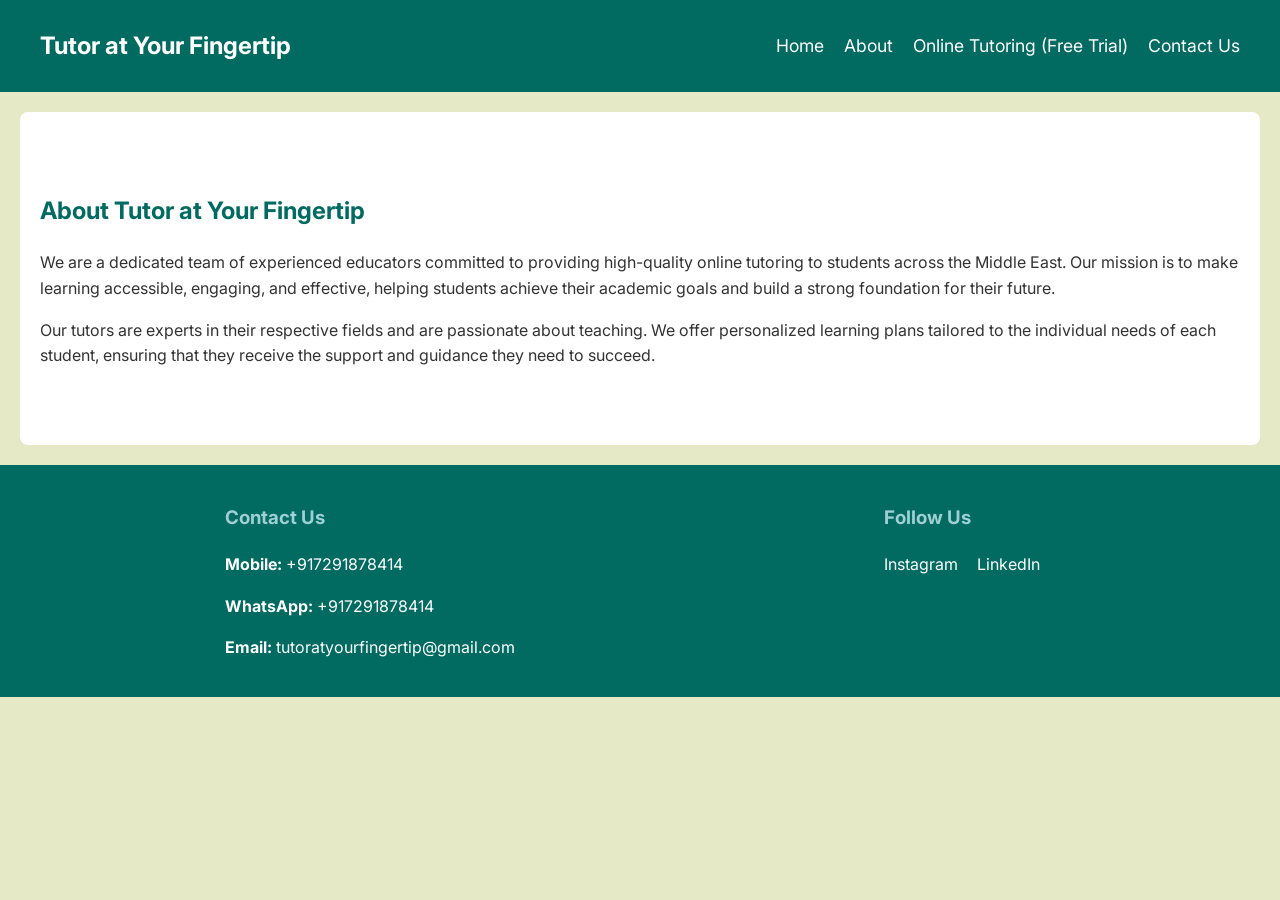
==== pages/about.html @ 5fa918bd "feat: Create initial version of the Tutor at Your Fingertip website This commit includes the initial" ====
<!DOCTYPE html>
<html lang="en">
<head>
    <meta charset="UTF-8">
    <meta name="viewport" content="width=device-width, initial-scale=1.0">
    <title>About Us - Tutor at Your Fingertip</title>
    <link rel="stylesheet" href="../css/style.css">
    <link rel="stylesheet" href="https://fonts.googleapis.com/css2?family=Inter:wght@400;700&display=swap">
</head>
<body>
    <div id="header-placeholder"></div>

    <main>
        <section class="about-us">
            <h1>About Tutor at Your Fingertip</h1>
            <p>We are a dedicated team of experienced educators committed to providing high-quality online tutoring to students across the Middle East. Our mission is to make learning accessible, engaging, and effective, helping students achieve their academic goals and build a strong foundation for their future.</p>
            <p>Our tutors are experts in their respective fields and are passionate about teaching. We offer personalized learning plans tailored to the individual needs of each student, ensuring that they receive the support and guidance they need to succeed.</p>
        </section>
    </main>

    <div id="footer-placeholder"></div>

    <script>
        fetch('../header.html')
            .then(response => response.text())
            .then(data => {
                document.getElementById('header-placeholder').innerHTML = data;
            });
        fetch('../footer.html')
            .then(response => response.text())
            .then(data => {
                document.getElementById('footer-placeholder').innerHTML = data;
            });
    </script>
</body>
</html>
---- css/style.css ----
/* General Body Styles */
body {
    font-family: 'Inter', sans-serif;
    background-color: #E5E9C5;
    color: #333;
    margin: 0;
    line-height: 1.6;
}

/* Header and Navigation Styles */
header {
    background-color: #016B61;
    padding: 1rem 0;
    color: white;
}

nav {
    display: flex;
    justify-content: space-between;
    align-items: center;
    max-width: 1200px;
    margin: 0 auto;
    padding: 0 20px;
}

.logo a {
    color: white;
    text-decoration: none;
    font-size: 1.5rem;
    font-weight: bold;
}

nav ul {
    list-style: none;
    display: flex;
    gap: 20px;
}

nav ul li a {
    color: white;
    text-decoration: none;
    font-size: 1.1rem;
}

/* Main Content Styles */
main {
    max-width: 1200px;
    margin: 20px auto;
    padding: 20px;
    background-color: white;
    border-radius: 8px;
}

/* Hero Section */
.hero {
    text-align: center;
    padding: 50px 20px;
    background-color: #70B2B2;
    color: white;
    border-radius: 8px;
}

.hero h1 {
    font-size: 2.5rem;
}

.cta-button {
    display: inline-block;
    background-color: #016B61;
    color: white;
    padding: 12px 25px;
    text-decoration: none;
    border-radius: 5px;
    font-size: 1.1rem;
    margin-top: 20px;
}

/* Sections */
.subjects, .boards, .about-us, .free-trial, .contact-us {
    padding: 40px 0;
}

h1, h2 {
    color: #016B61;
}

/* Form Styles */
form {
    display: flex;
    flex-direction: column;
    gap: 15px;
}

label {
    font-weight: bold;
}

input, select, textarea {
    padding: 10px;
    border: 1px solid #ccc;
    border-radius: 5px;
    font-size: 1rem;
}

/* Footer Styles */
footer {
    background-color: #016B61;
    color: white;
    padding: 20px 0;
}

.footer-content {
    display: flex;
    justify-content: space-around;
    max-width: 1200px;
    margin: 0 auto;
}

.footer-content h3 {
    color: #9ECFD4;
}

.footer-content a {
    color: white;
    text-decoration: none;
    margin-right: 15px;
}
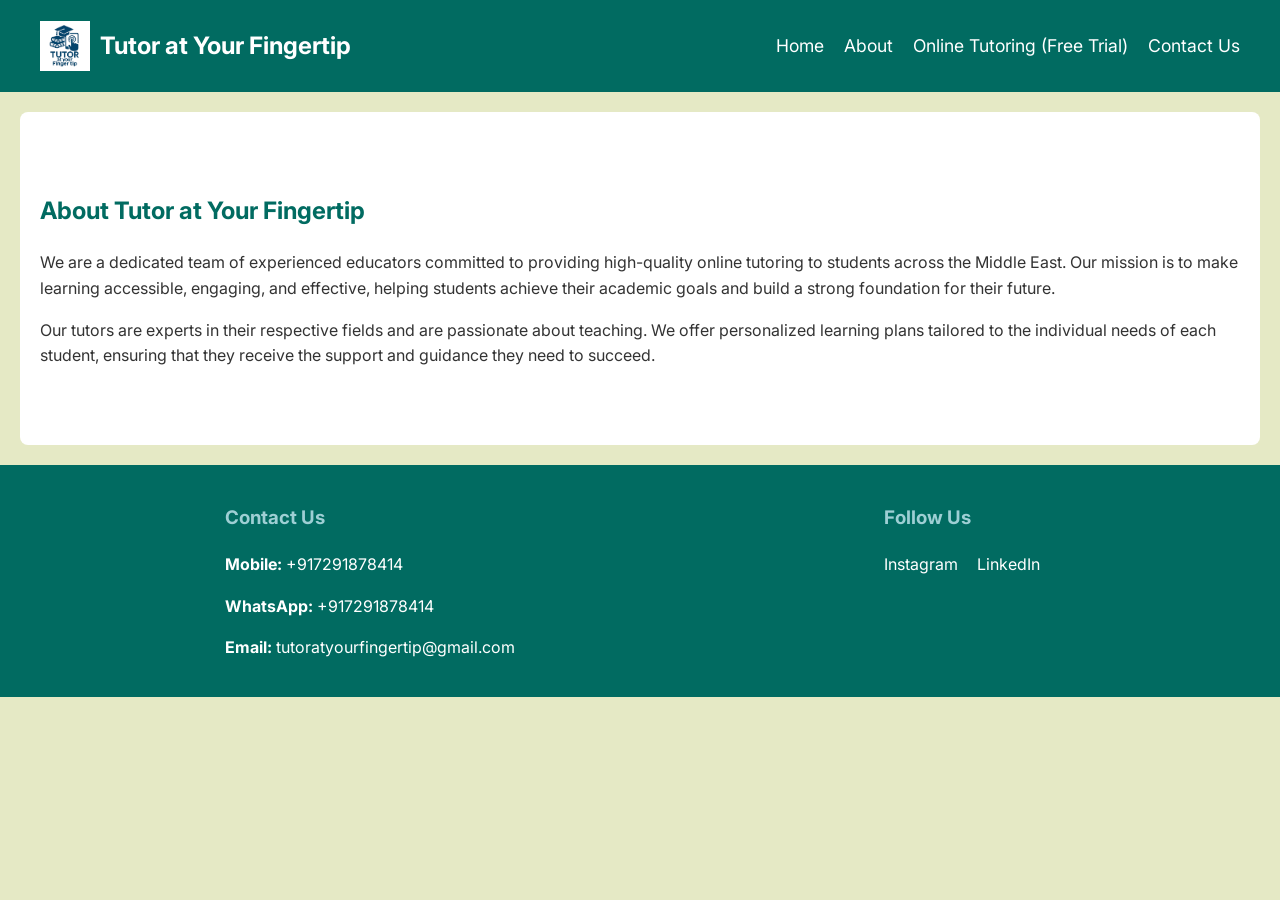
==== commit 845a573b: "feat: Add company logo to the website - Downloaded the company logo and saved it in the `images` dir" ====
--- a/pages/about.html
+++ b/pages/about.html
@@ -8,7 +8,22 @@
     <link rel="stylesheet" href="https://fonts.googleapis.com/css2?family=Inter:wght@400;700&display=swap">
 </head>
 <body>
-    <div id="header-placeholder"></div>
+    <header>
+        <nav>
+            <div class="logo">
+                <a href="../index.html">
+                    <img src="../images/logo.png" alt="Tutor at Your Fingertip Logo">
+                    Tutor at Your Fingertip
+                </a>
+            </div>
+            <ul>
+                <li><a href="../index.html">Home</a></li>
+                <li><a href="about.html">About</a></li>
+                <li><a href="free-trial.html">Online Tutoring (Free Trial)</a></li>
+                <li><a href="contact.html">Contact Us</a></li>
+            </ul>
+        </nav>
+    </header>
 
     <main>
         <section class="about-us">
@@ -18,19 +33,20 @@
         </section>
     </main>
 
-    <div id="footer-placeholder"></div>
-
-    <script>
-        fetch('../header.html')
-            .then(response => response.text())
-            .then(data => {
-                document.getElementById('header-placeholder').innerHTML = data;
-            });
-        fetch('../footer.html')
-            .then(response => response.text())
-            .then(data => {
-                document.getElementById('footer-placeholder').innerHTML = data;
-            });
-    </script>
+    <footer>
+        <div class="footer-content">
+            <div class="contact-details">
+                <h3>Contact Us</h3>
+                <p><strong>Mobile:</strong> +917291878414</p>
+                <p><strong>WhatsApp:</strong> +917291878414</p>
+                <p><strong>Email:</strong> tutoratyourfingertip@gmail.com</p>
+            </div>
+            <div class="social-media">
+                <h3>Follow Us</h3>
+                <a href="https://www.instagram.com/tutoratfingertip?igsh=YmZ2bGEzMnd4a280" target="_blank">Instagram</a>
+                <a href="https://www.linkedin.com/company/tutor-at-your-finger-tip/" target="_blank">LinkedIn</a>
+            </div>
+        </div>
+    </footer>
 </body>
 </html>
--- a/css/style.css
+++ b/css/style.css
@@ -28,6 +28,13 @@
     text-decoration: none;
     font-size: 1.5rem;
     font-weight: bold;
+    display: flex;
+    align-items: center;
+}
+
+.logo img {
+    height: 50px;
+    margin-right: 10px;
 }
 
 nav ul {
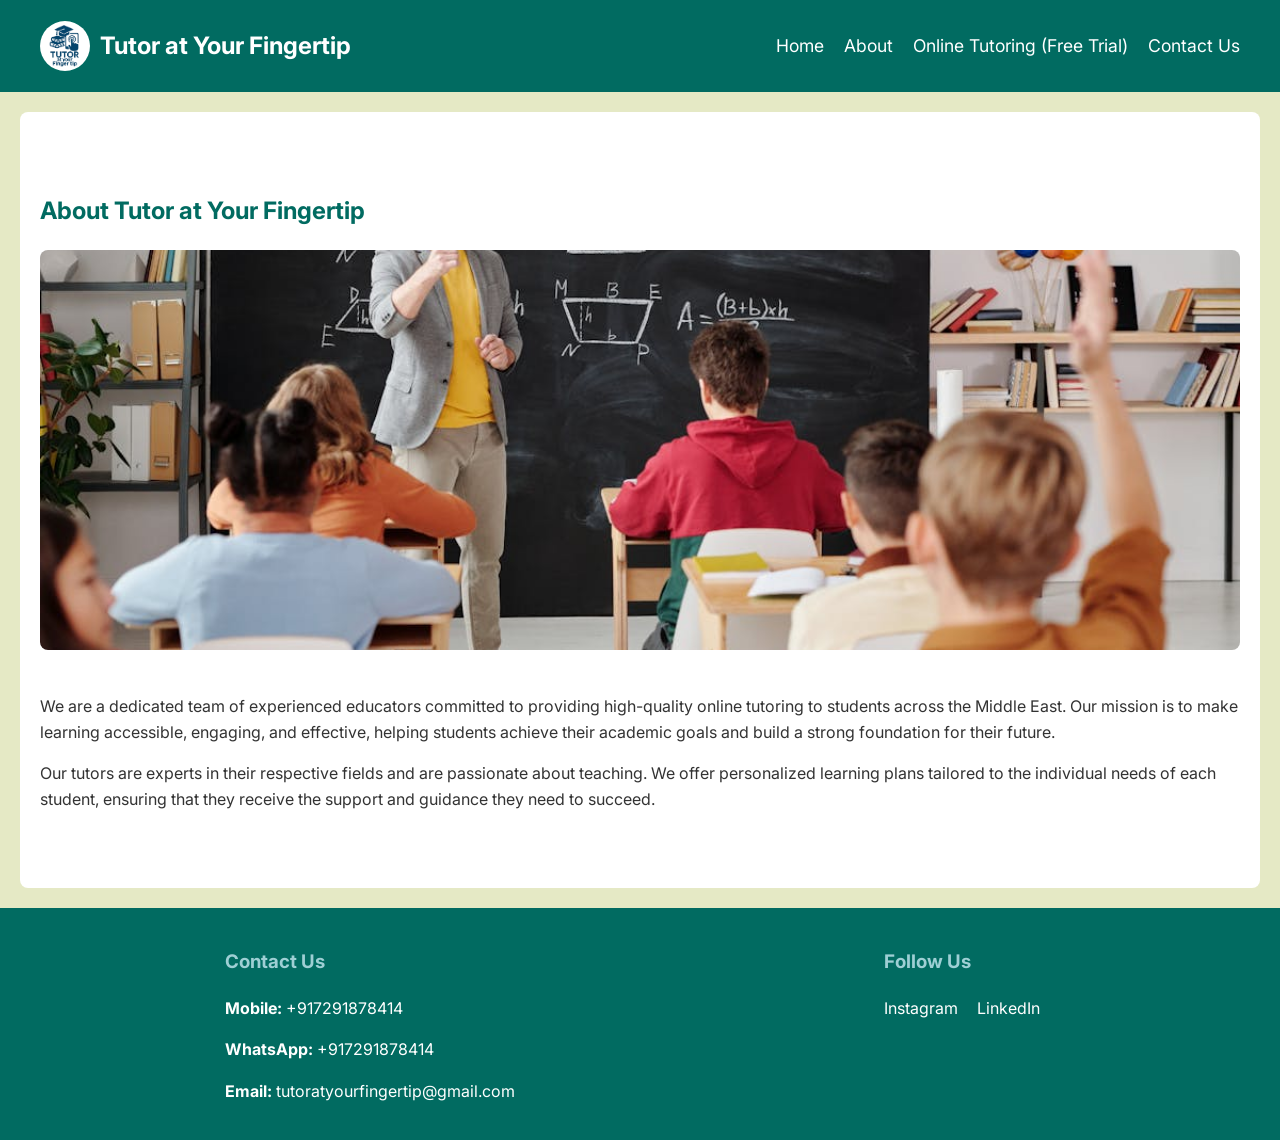
==== commit 7757a03b: "feat: Add approved images to all pages Adds the four user-approved images to the homepage, about pag" ====
--- a/pages/about.html
+++ b/pages/about.html
@@ -28,6 +28,7 @@
     <main>
         <section class="about-us">
             <h1>About Tutor at Your Fingertip</h1>
+            <img src="../images/about.jpeg" alt="About Us" class="page-image">
             <p>We are a dedicated team of experienced educators committed to providing high-quality online tutoring to students across the Middle East. Our mission is to make learning accessible, engaging, and effective, helping students achieve their academic goals and build a strong foundation for their future.</p>
             <p>Our tutors are experts in their respective fields and are passionate about teaching. We offer personalized learning plans tailored to the individual needs of each student, ensuring that they receive the support and guidance they need to succeed.</p>
         </section>
--- a/css/style.css
+++ b/css/style.css
@@ -34,7 +34,10 @@
 
 .logo img {
     height: 50px;
+    width: 50px;
     margin-right: 10px;
+    border-radius: 50%;
+    object-fit: cover;
 }
 
 nav ul {
@@ -67,8 +70,23 @@
     border-radius: 8px;
 }
 
+.hero-image {
+    width: 100%;
+    max-height: 400px;
+    object-fit: cover;
+    border-radius: 8px;
+    margin-bottom: 20px;
+}
+
 .hero h1 {
     font-size: 2.5rem;
+}
+
+.mission-statement {
+    font-size: 1.2rem;
+    margin: 20px auto;
+    max-width: 800px;
+    line-height: 1.8;
 }
 
 .cta-button {
@@ -89,6 +107,14 @@
 
 h1, h2 {
     color: #016B61;
+}
+
+.page-image {
+    width: 100%;
+    max-height: 400px;
+    object-fit: cover;
+    border-radius: 8px;
+    margin-bottom: 20px;
 }
 
 /* Form Styles */
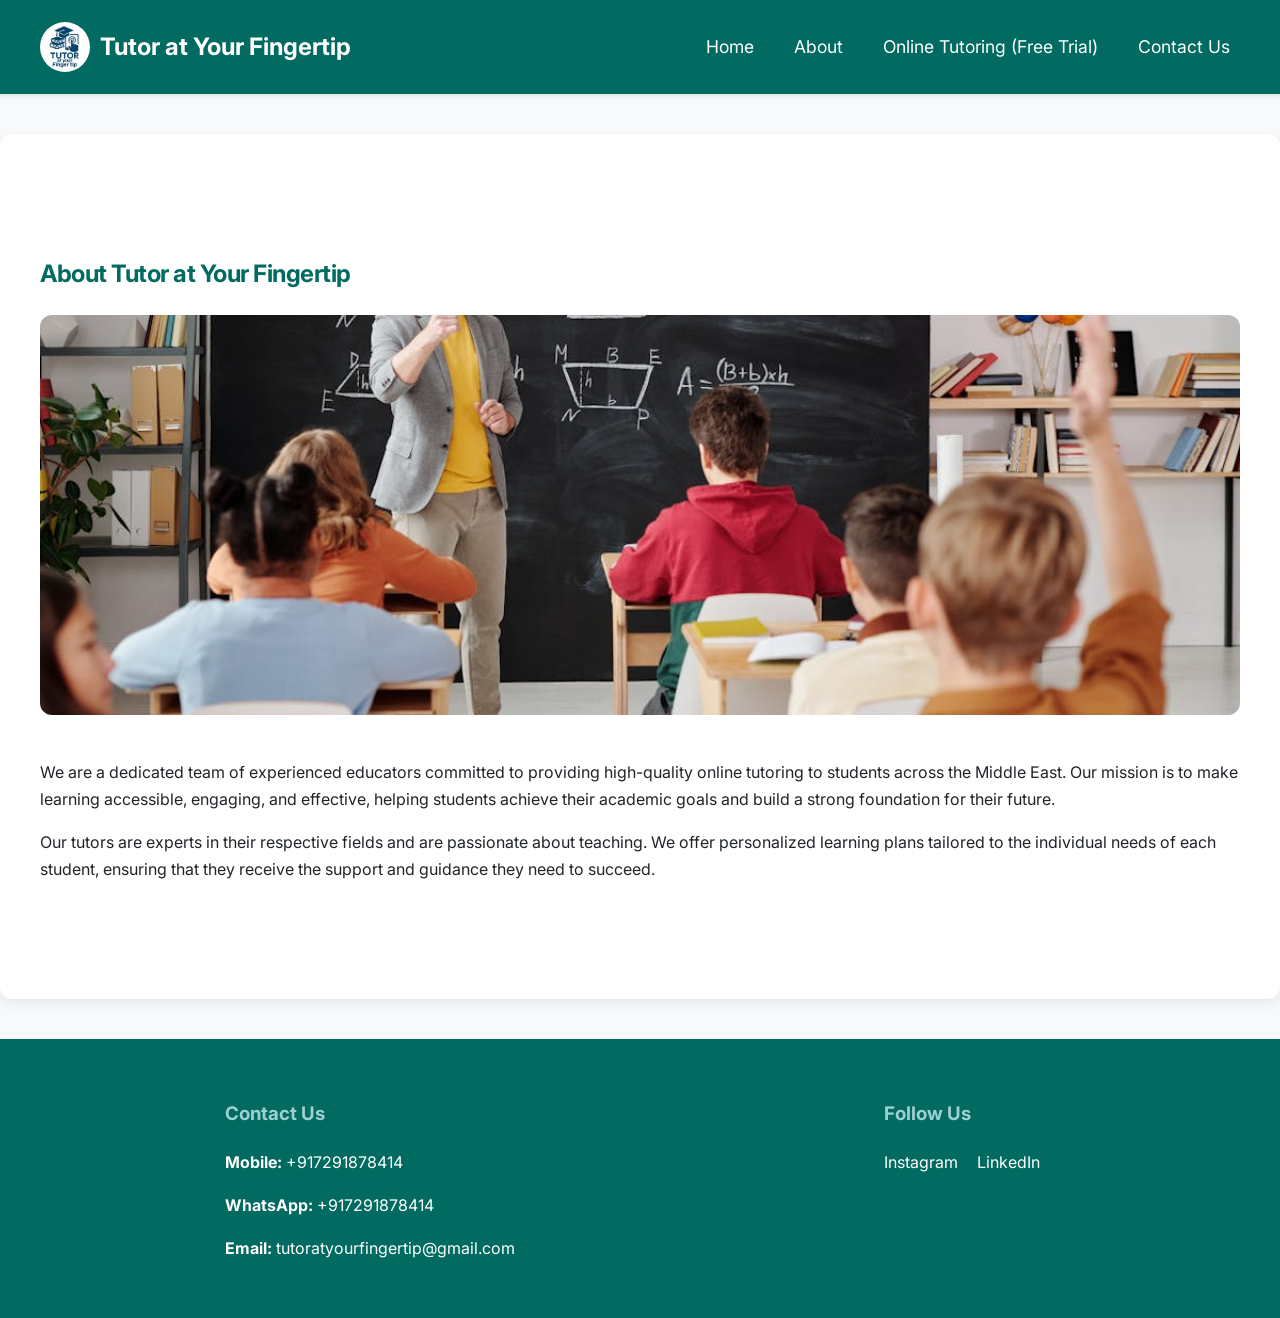
==== commit c74c07f5: "feat: improve design with animations and transitions" ====
--- a/pages/about.html
+++ b/pages/about.html
@@ -5,6 +5,7 @@
     <meta name="viewport" content="width=device-width, initial-scale=1.0">
     <title>About Us - Tutor at Your Fingertip</title>
     <link rel="stylesheet" href="../css/style.css">
+    <link rel="stylesheet" href="../css/animations.css">
     <link rel="stylesheet" href="https://fonts.googleapis.com/css2?family=Inter:wght@400;700&display=swap">
 </head>
 <body>
--- a/css/style.css
+++ b/css/style.css
@@ -1,10 +1,12 @@
 /* General Body Styles */
 body {
     font-family: 'Inter', sans-serif;
-    background-color: #E5E9C5;
-    color: #333;
+    background-color: #F8F9FA; /* Lighter, cleaner background */
+    color: #212529; /* Darker text for better contrast */
     margin: 0;
-    line-height: 1.6;
+    line-height: 1.7;
+    -webkit-font-smoothing: antialiased; /* Smoother fonts */
+    -moz-osx-font-smoothing: grayscale;
 }
 
 /* Header and Navigation Styles */
@@ -12,6 +14,10 @@
     background-color: #016B61;
     padding: 1rem 0;
     color: white;
+    box-shadow: 0 2px 4px rgba(0,0,0,0.1); /* Subtle shadow for depth */
+    position: sticky;
+    top: 0;
+    z-index: 1000;
 }
 
 nav {
@@ -50,15 +56,23 @@
     color: white;
     text-decoration: none;
     font-size: 1.1rem;
+    padding: 5px 10px;
+    border-radius: 5px;
+    transition: background-color 0.3s ease;
+}
+
+nav ul li a:hover {
+    background-color: #70B2B2;
 }
 
 /* Main Content Styles */
 main {
     max-width: 1200px;
-    margin: 20px auto;
-    padding: 20px;
+    margin: 40px auto; /* Increased top/bottom margin */
+    padding: 40px; /* Increased padding */
     background-color: white;
-    border-radius: 8px;
+    border-radius: 12px; /* Softer radius */
+    box-shadow: 0 4px 12px rgba(0,0,0,0.08); /* More pronounced shadow */
 }
 
 /* Hero Section */
@@ -67,23 +81,25 @@
     padding: 50px 20px;
     background-color: #70B2B2;
     color: white;
-    border-radius: 8px;
+    border-radius: 12px; /* Match main content radius */
 }
 
 .hero-image {
     width: 100%;
     max-height: 400px;
     object-fit: cover;
-    border-radius: 8px;
+    border-radius: 12px; /* Match main content radius */
     margin-bottom: 20px;
 }
 
 .hero h1 {
-    font-size: 2.5rem;
+    font-size: 3rem; /* Larger font size */
+    font-weight: 700; /* Bolder */
+    letter-spacing: -1px; /* Tighter letter spacing */
 }
 
 .mission-statement {
-    font-size: 1.2rem;
+    font-size: 1.25rem; /* Slightly larger */
     margin: 20px auto;
     max-width: 800px;
     line-height: 1.8;
@@ -93,27 +109,72 @@
     display: inline-block;
     background-color: #016B61;
     color: white;
-    padding: 12px 25px;
+    padding: 15px 30px; /* Larger padding for a bigger button */
     text-decoration: none;
-    border-radius: 5px;
-    font-size: 1.1rem;
+    border-radius: 8px; /* Softer radius */
+    font-size: 1.1rem;
+    font-weight: 600; /* Bolder text */
     margin-top: 20px;
+    transition: background-color 0.3s ease, transform 0.2s ease;
+}
+
+.cta-button:hover {
+    background-color: #015850; /* Darker shade on hover */
+    transform: translateY(-2px); /* Slight lift on hover */
 }
 
 /* Sections */
-.subjects, .boards, .about-us, .free-trial, .contact-us {
-    padding: 40px 0;
+.subjects, .boards, .about-us, .free-trial, .contact-us, .we-provide {
+    padding: 60px 0; /* Increased vertical padding */
+}
+
+/* "We Provide" Section */
+.features {
+    display: flex;
+    justify-content: space-between;
+    gap: 30px;
+    margin-top: 30px;
+}
+
+.feature {
+    background-color: #f8f9fa;
+    padding: 30px;
+    border-radius: 12px;
+    text-align: center;
+    flex: 1;
+    border: 1px solid #e5e9c5;
+    box-shadow: 0 4px 8px rgba(0,0,0,0.05);
+    transition: transform 0.3s ease, box-shadow 0.3s ease;
+}
+
+.feature:hover {
+    transform: translateY(-5px);
+    box-shadow: 0 6px 12px rgba(0,0,0,0.1);
+}
+
+.feature h3 {
+    color: #016B61;
+    font-size: 1.5rem;
+    margin-bottom: 15px;
 }
 
 h1, h2 {
     color: #016B61;
+    letter-spacing: -0.5px;
+}
+
+h2 {
+    font-size: 2.25rem;
+    border-bottom: 3px solid #70B2B2; /* Accent border */
+    padding-bottom: 10px;
+    margin-bottom: 30px;
 }
 
 .page-image {
     width: 100%;
     max-height: 400px;
     object-fit: cover;
-    border-radius: 8px;
+    border-radius: 12px; /* Match main content radius */
     margin-bottom: 20px;
 }
 
@@ -129,17 +190,25 @@
 }
 
 input, select, textarea {
-    padding: 10px;
-    border: 1px solid #ccc;
-    border-radius: 5px;
+    padding: 12px;
+    border: 1px solid #ced4da;
+    border-radius: 8px; /* Softer radius */
     font-size: 1rem;
+    transition: border-color 0.3s ease, box-shadow 0.3s ease;
+}
+
+input:focus, select:focus, textarea:focus {
+    outline: none;
+    border-color: #70B2B2;
+    box-shadow: 0 0 0 3px rgba(112, 178, 178, 0.25); /* Focus indicator */
 }
 
 /* Footer Styles */
 footer {
     background-color: #016B61;
     color: white;
-    padding: 20px 0;
+    padding: 40px 0; /* Increased padding */
+    margin-top: 40px;
 }
 
 .footer-content {
@@ -157,4 +226,141 @@
     color: white;
     text-decoration: none;
     margin-right: 15px;
+    transition: color 0.3s ease;
+}
+
+.footer-content a:hover {
+    color: #9ECFD4; /* Lighter color on hover */
+}
+
+/* "Our Philosophy" Section */
+.philosophy {
+    display: flex;
+    align-items: center;
+    gap: 40px;
+    padding: 60px 0;
+}
+
+.philosophy-content {
+    flex: 1;
+    padding-right: 20px;
+}
+
+.philosophy-content h2 {
+    font-size: 2.25rem;
+    color: #016B61;
+    margin-bottom: 20px;
+}
+
+.philosophy-content p {
+    font-size: 1.1rem;
+    line-height: 1.8;
+    margin-bottom: 15px;
+}
+
+.philosophy-content p:first-of-type {
+    font-style: italic;
+    color: #555;
+    font-size: 1.2rem;
+    margin-bottom: 25px;
+}
+
+.philosophy-image {
+    flex: 1;
+}
+
+.philosophy-image img {
+    width: 100%;
+    height: auto;
+    border-radius: 12px;
+    box-shadow: 0 4px 12px rgba(0,0,0,0.1);
+}
+
+/* Testimonials Section */
+.testimonials {
+    padding: 60px 0;
+}
+
+.testimonial-container {
+    display: flex;
+    justify-content: space-between;
+    gap: 30px;
+    margin-top: 30px;
+}
+
+.testimonial-card {
+    background-color: #f8f9fa;
+    padding: 30px;
+    border-radius: 12px;
+    border: 1px solid #e5e9c5;
+    box-shadow: 0 4px 8px rgba(0,0,0,0.05);
+    flex: 1;
+    display: flex;
+    flex-direction: column;
+    justify-content: space-between;
+}
+
+.testimonial-card blockquote {
+    margin: 0;
+    font-size: 1.1rem;
+    font-style: italic;
+    color: #333;
+    border-left: 4px solid #70B2B2;
+    padding-left: 20px;
+}
+
+.testimonial-card cite {
+    margin-top: 20px;
+    font-weight: 600;
+    color: #016B61;
+    text-align: right;
+}
+
+/* FAQ Section */
+.faq {
+    padding: 60px 0;
+}
+
+.faq-item {
+    border-bottom: 1px solid #e0e0e0;
+    padding-bottom: 15px;
+    margin-bottom: 15px;
+}
+
+.faq-question {
+    font-size: 1.25rem;
+    color: #016B61;
+    cursor: pointer;
+    position: relative;
+    padding-right: 30px; /* Space for the icon */
+    transition: color 0.3s ease;
+    margin: 0;
+}
+
+.faq-question:hover {
+    color: #70B2B2;
+}
+
+.faq-question::after {
+    content: '+';
+    position: absolute;
+    right: 0;
+    top: 50%;
+    transform: translateY(-50%);
+    font-size: 1.5rem;
+    font-weight: bold;
+    color: #70B2B2;
+    transition: transform 0.3s ease-in-out;
+}
+
+.faq-item.active .faq-question::after {
+    transform: translateY(-50%) rotate(45deg);
+}
+
+.faq-answer {
+    max-height: 0;
+    overflow: hidden;
+    transition: max-height 0.3s ease-in-out, padding 0.3s ease-in-out;
+    font-size: 1.1rem;
+    line-height: 1.8;
 }
--- a/css/animations.css
+++ b/css/animations.css
@@ -0,0 +1,46 @@
+/* General Animation and Transition Styles */
+
+/* Fade-in animation for sections */
+@keyframes fadeIn {
+    from {
+        opacity: 0;
+        transform: translateY(20px);
+    }
+    to {
+        opacity: 1;
+        transform: translateY(0);
+    }
+}
+
+/* Apply the animation to sections */
+main section {
+    animation: fadeIn 0.8s ease-in-out forwards;
+}
+
+/* Add a subtle hover effect to links */
+a {
+    transition: color 0.3s ease;
+}
+
+/* Add a hover effect to buttons */
+.cta-button,
+button {
+    transition: background-color 0.3s ease, transform 0.2s ease;
+}
+
+.cta-button:hover,
+button:hover {
+    transform: translateY(-2px);
+}
+
+/* Add a hover effect to feature boxes and cards */
+.feature,
+.testimonial-card {
+    transition: transform 0.3s ease, box-shadow 0.3s ease;
+}
+
+.feature:hover,
+.testimonial-card:hover {
+    transform: translateY(-5px);
+    box-shadow: 0 6px 12px rgba(0,0,0,0.1);
+}
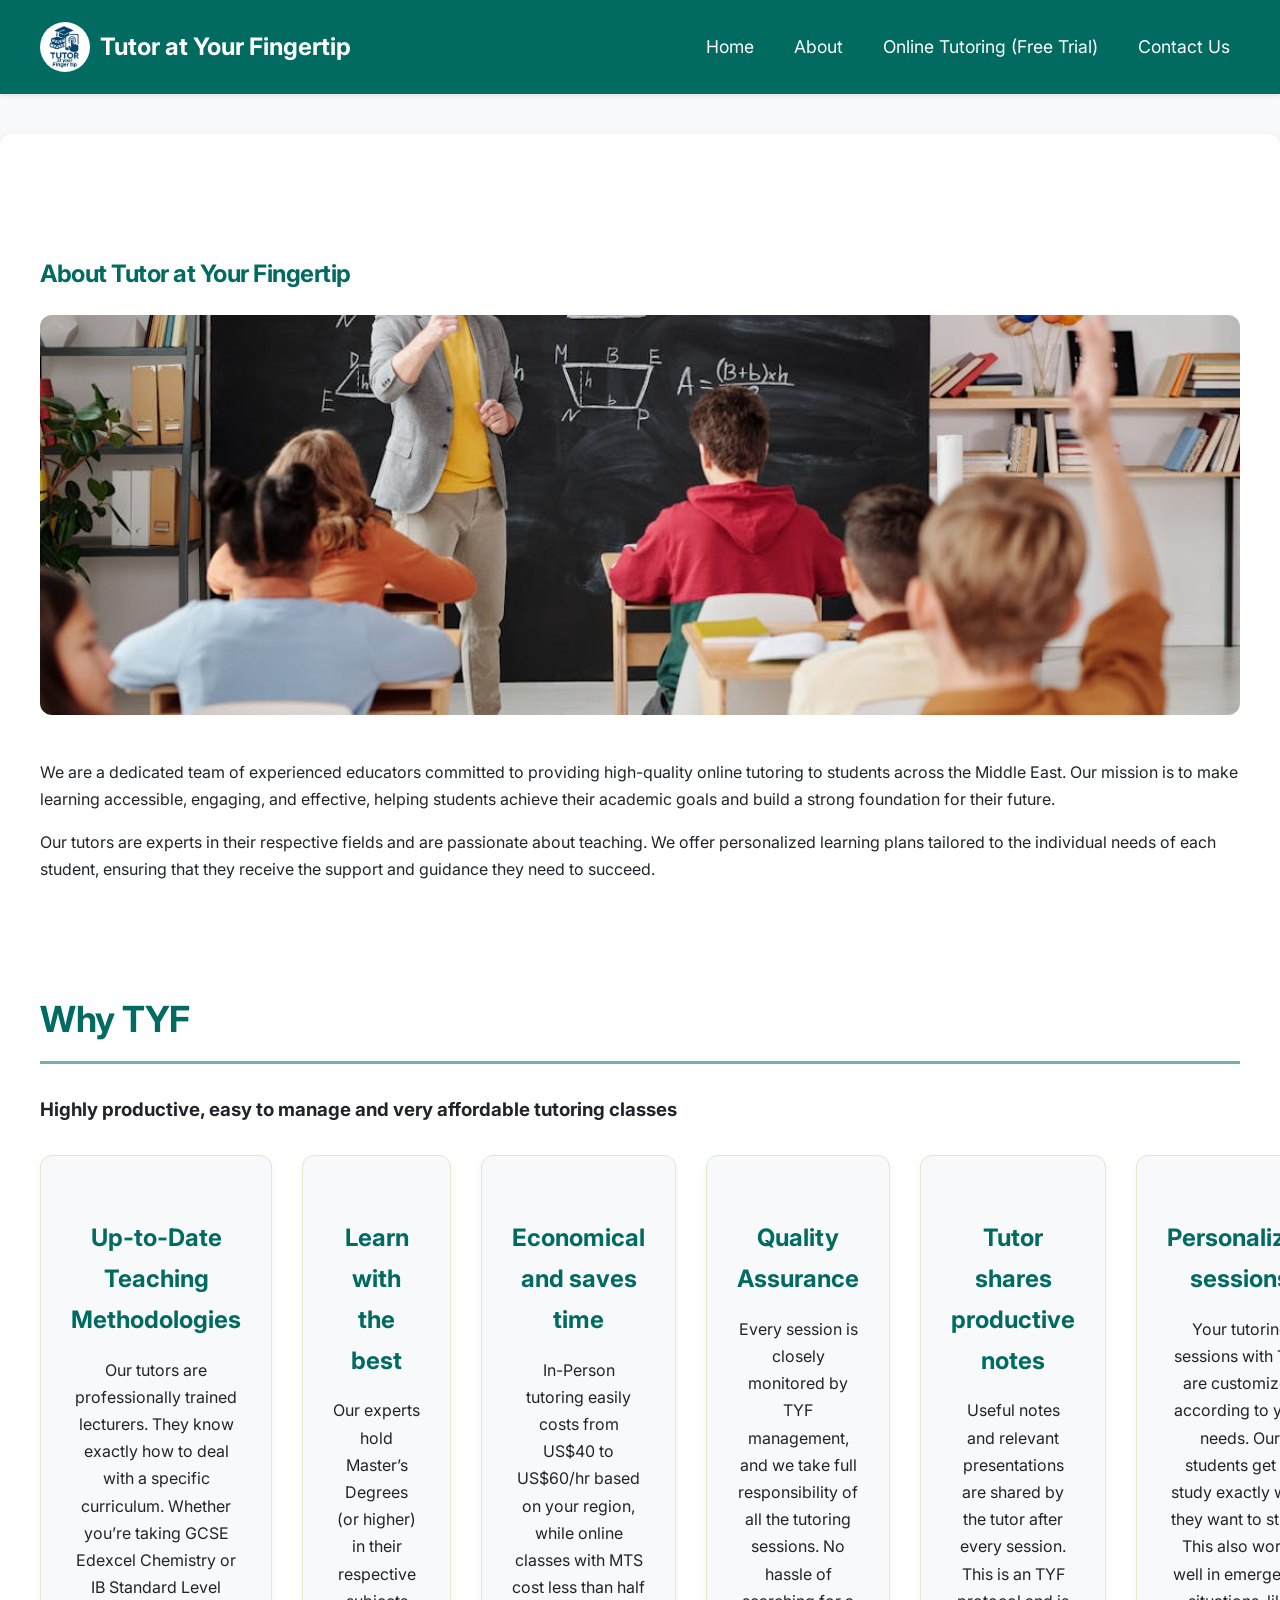
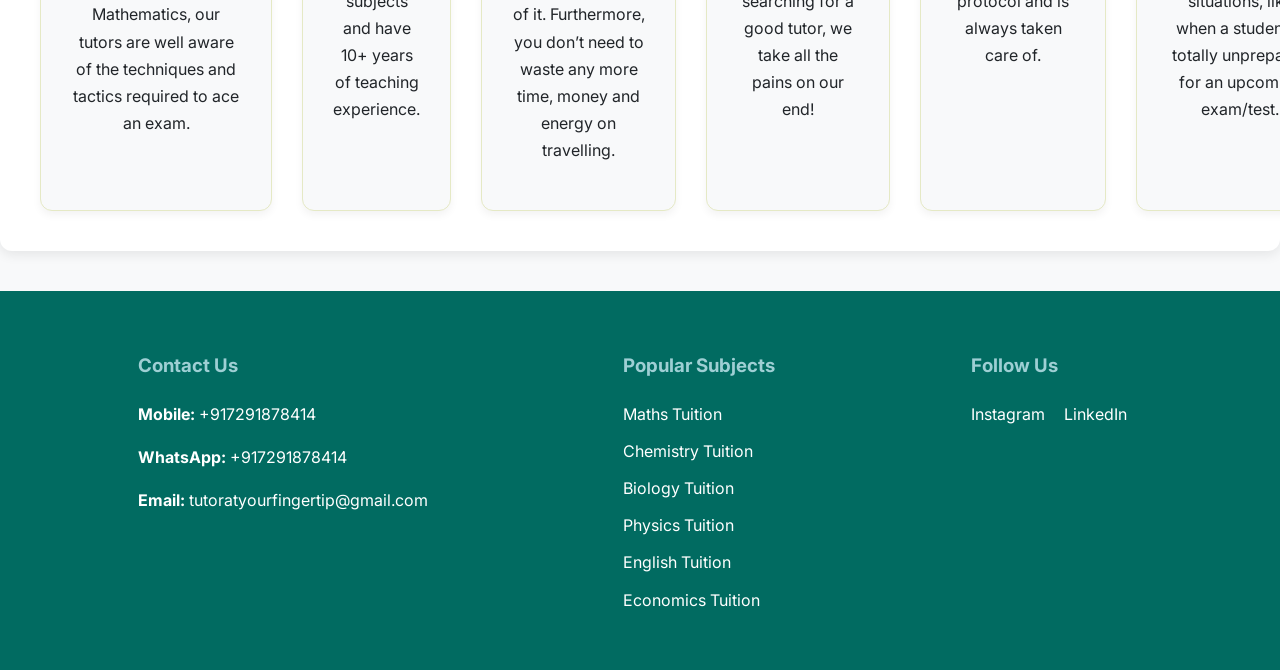
==== commit 43ad213a: "feat: Add "Why TYF" section to about page This commit adds a new "Why TYF" section to the about page" ====
--- a/pages/about.html
+++ b/pages/about.html
@@ -29,9 +29,40 @@
     <main>
         <section class="about-us">
             <h1>About Tutor at Your Fingertip</h1>
-            <img src="../images/about.jpeg" alt="About Us" class="page-image">
+            <img src="/images/about.jpeg" alt="About Us" class="page-image">
             <p>We are a dedicated team of experienced educators committed to providing high-quality online tutoring to students across the Middle East. Our mission is to make learning accessible, engaging, and effective, helping students achieve their academic goals and build a strong foundation for their future.</p>
             <p>Our tutors are experts in their respective fields and are passionate about teaching. We offer personalized learning plans tailored to the individual needs of each student, ensuring that they receive the support and guidance they need to succeed.</p>
+        </section>
+
+        <section class="why-tyf">
+            <h2>Why TYF</h2>
+            <h3>Highly productive, easy to manage and very affordable tutoring classes</h3>
+            <div class="features">
+                <div class="feature">
+                    <h4>Up-to-Date Teaching Methodologies</h4>
+                    <p>Our tutors are professionally trained lecturers. They know exactly how to deal with a specific curriculum. Whether you’re taking GCSE Edexcel Chemistry or IB Standard Level Mathematics, our tutors are well aware of the techniques and tactics required to ace an exam.</p>
+                </div>
+                <div class="feature">
+                    <h4>Learn with the best</h4>
+                    <p>Our experts hold Master’s Degrees (or higher) in their respective subjects and have 10+ years of teaching experience.</p>
+                </div>
+                <div class="feature">
+                    <h4>Economical and saves time</h4>
+                    <p>In-Person tutoring easily costs from US$40 to US$60/hr based on your region, while online classes with MTS cost less than half of it. Furthermore, you don’t need to waste any more time, money and energy on travelling.</p>
+                </div>
+                <div class="feature">
+                    <h4>Quality Assurance</h4>
+                    <p>Every session is closely monitored by TYF management, and we take full responsibility of all the tutoring sessions. No hassle of searching for a good tutor, we take all the pains on our end!</p>
+                </div>
+                <div class="feature">
+                    <h4>Tutor shares productive notes</h4>
+                    <p>Useful notes and relevant presentations are shared by the tutor after every session. This is an TYF protocol and is always taken care of.</p>
+                </div>
+                <div class="feature">
+                    <h4>Personalized sessions</h4>
+                    <p>Your tutoring sessions with TYF are customized according to your needs. Our students get to study exactly what they want to study. This also works well in emergency situations, like when a student is totally unprepared for an upcoming exam/test.</p>
+                </div>
+            </div>
         </section>
     </main>
 
@@ -43,6 +74,17 @@
                 <p><strong>WhatsApp:</strong> +917291878414</p>
                 <p><strong>Email:</strong> tutoratyourfingertip@gmail.com</p>
             </div>
+            <div class="popular-subjects">
+                <h3>Popular Subjects</h3>
+                <ul>
+                    <li><a href="maths.html">Maths Tuition</a></li>
+                    <li><a href="chemistry.html">Chemistry Tuition</a></li>
+                    <li><a href="biology.html">Biology Tuition</a></li>
+                    <li><a href="physics.html">Physics Tuition</a></li>
+                    <li><a href="english.html">English Tuition</a></li>
+                    <li><a href="economics.html">Economics Tuition</a></li>
+                </ul>
+            </div>
             <div class="social-media">
                 <h3>Follow Us</h3>
                 <a href="https://www.instagram.com/tutoratfingertip?igsh=YmZ2bGEzMnd4a280" target="_blank">Instagram</a>
--- a/css/style.css
+++ b/css/style.css
@@ -77,31 +77,41 @@
 
 /* Hero Section */
 .hero {
-    text-align: center;
-    padding: 50px 20px;
-    background-color: #70B2B2;
-    color: white;
-    border-radius: 12px; /* Match main content radius */
+    display: flex;
+    align-items: center;
+    justify-content: space-between;
+    gap: 50px;
+    padding: 80px 20px;
+    background-color: #E5E9C5;
+    color: #016B61;
+}
+
+.hero-content {
+    flex: 1;
+    max-width: 600px;
+    text-align: left;
 }
 
 .hero-image {
+    flex: 1;
+    max-width: 500px;
+}
+
+.hero-image img {
     width: 100%;
-    max-height: 400px;
-    object-fit: cover;
-    border-radius: 12px; /* Match main content radius */
-    margin-bottom: 20px;
+    border-radius: 12px;
 }
 
 .hero h1 {
-    font-size: 3rem; /* Larger font size */
-    font-weight: 700; /* Bolder */
-    letter-spacing: -1px; /* Tighter letter spacing */
+    font-size: 3.5rem;
+    font-weight: 700;
+    letter-spacing: -1.5px;
+    color: #016B61;
 }
 
 .mission-statement {
-    font-size: 1.25rem; /* Slightly larger */
-    margin: 20px auto;
-    max-width: 800px;
+    font-size: 1.25rem;
+    margin: 20px 0;
     line-height: 1.8;
 }
 
@@ -128,6 +138,75 @@
     padding: 60px 0; /* Increased vertical padding */
 }
 
+/* Subject, Board, and Tutor Cards */
+.subject-cards, .board-cards, .tutor-cards {
+    display: grid;
+    grid-template-columns: repeat(auto-fit, minmax(250px, 1fr));
+    gap: 25px;
+    margin-top: 30px;
+}
+
+.card {
+    background: linear-gradient(145deg, #E5E9C5, #9ECFD4);
+    color: #016B61;
+    padding: 30px;
+    border-radius: 15px;
+    text-align: center;
+    font-weight: 600;
+    transition: transform 0.3s ease, box-shadow 0.4s ease, background 0.3s ease;
+    box-shadow: 0 5px 15px rgba(0,0,0,0.08);
+    border: 1px solid #70B2B2;
+    position: relative;
+    overflow: hidden;
+}
+
+.card::before {
+    content: '';
+    position: absolute;
+    top: -50%;
+    left: -50%;
+    width: 200%;
+    height: 200%;
+    background: radial-gradient(circle, rgba(255,255,255,0.2), transparent);
+    transform: rotate(45deg);
+    transition: transform 0.5s ease;
+}
+
+.card:hover::before {
+    transform: scale(2) rotate(45deg);
+    opacity: 0;
+}
+
+.card:hover {
+    transform: translateY(-12px) scale(1.03);
+    box-shadow: 0 12px 24px rgba(0,0,0,0.15);
+    background: linear-gradient(145deg, #9ECFD4, #70B2B2);
+    color: white;
+}
+
+.card h3 {
+    font-size: 1.6rem;
+    margin-bottom: 15px;
+}
+
+.card i {
+    font-size: 2.5rem;
+    margin-bottom: 20px;
+    color: #016B61;
+}
+
+.card p {
+    font-size: 1rem;
+    font-weight: 400;
+    line-height: 1.6;
+}
+
+.tutor-cards .card i {
+    font-size: 4rem;
+    margin-bottom: 20px;
+    color: #016B61;
+}
+
 /* "We Provide" Section */
 .features {
     display: flex;
@@ -152,7 +231,35 @@
     box-shadow: 0 6px 12px rgba(0,0,0,0.1);
 }
 
-.feature h3 {
+.feature h3, .feature h4 {
+    color: #016B61;
+    font-size: 1.5rem;
+    margin-bottom: 15px;
+}
+
+/* "How it Works" Section */
+.how-it-works {
+    text-align: center;
+}
+
+.steps {
+    display: flex;
+    justify-content: space-between;
+    gap: 30px;
+    margin-top: 30px;
+    text-align: left;
+}
+
+.step {
+    background-color: #f8f9fa;
+    padding: 30px;
+    border-radius: 12px;
+    flex: 1;
+    border: 1px solid #e5e9c5;
+    box-shadow: 0 4px 8px rgba(0,0,0,0.05);
+}
+
+.step h3 {
     color: #016B61;
     font-size: 1.5rem;
     margin-bottom: 15px;
@@ -231,6 +338,15 @@
 
 .footer-content a:hover {
     color: #9ECFD4; /* Lighter color on hover */
+}
+
+.popular-subjects ul {
+    list-style: none;
+    padding: 0;
+}
+
+.popular-subjects ul li {
+    margin-bottom: 10px;
 }
 
 /* "Our Philosophy" Section */
--- a/css/animations.css
+++ b/css/animations.css
@@ -15,6 +15,29 @@
 /* Apply the animation to sections */
 main section {
     animation: fadeIn 0.8s ease-in-out forwards;
+}
+
+.hero-content h1, .hero-content p, .cta-button {
+    animation: slideInFromLeft 1s ease-in-out forwards;
+    opacity: 0;
+    animation-delay: 0.5s;
+}
+
+.hero-image {
+    animation: fadeIn 1s ease-in-out forwards;
+    opacity: 0;
+    animation-delay: 0.8s;
+}
+
+@keyframes slideInFromLeft {
+    from {
+        opacity: 0;
+        transform: translateX(-50px);
+    }
+    to {
+        opacity: 1;
+        transform: translateX(0);
+    }
 }
 
 /* Add a subtle hover effect to links */
